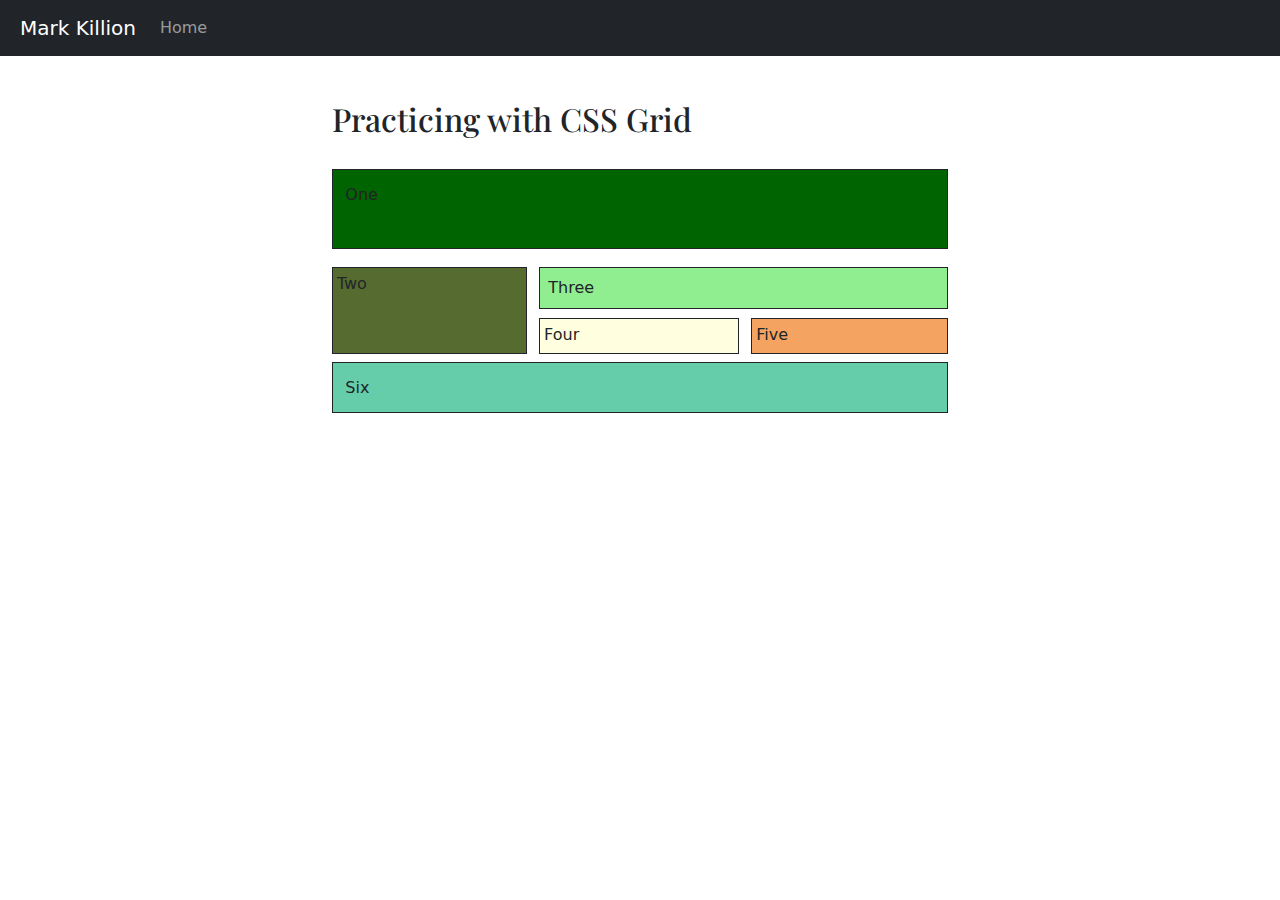
==== index.html @ b52fd440 "Update index.html" ====
<!doctype html>
<html lang="en">
<head>
  <meta charset="utf-8">
  <meta name="viewport" content="width=device-width, initial-scale=1, shrink-to-fit=no">
  <meta name="description" content="WEBD-225-40: Web Page Development II - Spring 2025 (2025S7A)">
  <meta name="author" content="Mark Killion">
  <title>Mark Killion</title>
  <link rel="canonical" href="https://getbootstrap.com/docs/4.0/examples/starter-template/">
  <!-- Bootstrap core CSS -->
  <link href="css/styles.css" rel="stylesheet">

  <!-- Custom styles for this template -->
  <link href="https://cdn.jsdelivr.net/npm/bootstrap@5.3.2/dist/css/bootstrap.min.css" rel="stylesheet">
</head>
<body>
<nav class="navbar navbar-expand-md navbar-dark bg-dark fixed-top">
  <a class="navbar-brand" href="#">Mark Killion</a>
  <button class="navbar-toggler" type="button" data-toggle="collapse" data-target="#navbarsExampleDefault" aria-controls="navbarsExampleDefault" aria-expanded="false" aria-label="Toggle navigation">
    <span class="navbar-toggler-icon"></span>
  </button>
  <div class="collapse navbar-collapse" id="navbarsExampleDefault">
    <ul class="navbar-nav mr-auto">
      <li class="nav-item active">
        <a class="nav-link" href="index.html">Home</a>
      </li>
    </ul>
  </div>
</nav>

<main role="main" class="container-fluid">

  <h2>Practicing with CSS Grid</h2>
  <div class="wrapper">
    <div class="box1">One</div>
    <div class="box2">Two</div>
    <div class="box3">Three</div>
    <div class="box4">Four</div>
    <div class="box5">Five</div>
    <div class="box6">Six</div>
  </div>

</main><!-- /.container -->

<!-- Bootstrap core JavaScript
================================================== -->
<!-- Placed at the end of the document so the pages load faster -->
<script src="https://code.jquery.com/jquery-3.2.1.slim.min.js" integrity="sha384-KJ3o2DKtIkvYIK3UENzmM7KCkRr/rE9/Qpg6aAZGJwFDMVNA/GpGFF93hXpG5KkN" crossorigin="anonymous"></script>
<script src="https://cdn.jsdelivr.net/npm/popper.js@1.12.9/dist/umd/popper.min.js" integrity="sha384-ApNbgh9B+Y1QKtv3Rn7W3mgPxhU9K/ScQsAP7hUibX39j7fakFPskvXusvfa0b4Q" crossorigin="anonymous"></script>
<script src="https://cdn.jsdelivr.net/npm/bootstrap@4.0.0/dist/js/bootstrap.min.js" integrity="sha384-JZR6Spejh4U02d8jOt6vLEHfe/JQGiRRSQQxSfFWpi1MquVdAyjUar5+76PVCmYl" crossorigin="anonymous"></script>
</body>
</html>
---- css/styles.css ----
@import url('https://fonts.googleapis.com/css2?family=Open+Sans:wght@300&family=Playfair+Display&display=swap');



/* Mark Killion  WEBD-225-40: Web Page Development II - Spring 2025 (2025S7A) */

/*GLOBAL*/
body {
    padding-top: 5rem;

}

h1,h2,h3,h4,h5,h6 {
    font-family: 'Playfair Display', serif;
}


main {
    padding: 20px;
}
main.container-fluid {
    width: 50%;
}

p {
    font-family: 'Open Sans', sans-serif;
    font-size: 1.6rem;
}

nav {
    margin-bottom: 120px;
}

.navbar-brand {
    margin-left: 20px;
}

button.navbar-toggler{
margin-right: 10px;
}

.home_2col {
    margin-bottom: 20px;
}

img.dibley {
    max-width: 100%
}


.wrapper {
	margin-top: 5%;
	display: grid;
	grid-row-gap:    5%;
	grid-column-gap: 2%;
}

.wrapper div{
	border: 1px solid;
	padding: 2%;
}

.box1 {
	grid-row-start: 1;
	grid-row-end:   11;	
	grid-column-start: 1;
	grid-column-end:   4;
	background-color: DarkGreen;  
	font-size: bold;
}


.box2 {
    grid-row-start: 12;
	grid-row-end:   20;
	grid-column-start: 1;
	grid-column-end:   2;
	background-color: DarkOliveGreen;  
	font-size: bold;
}



.box3 {
    grid-row-start: 12;
	grid-row-end:   15;
	grid-column-start: 2;
	grid-column-end:   4;
	background-color: LightGreen; 
	font-size: bold;
}



.box4 {
    grid-row-start: 15;
	grid-row-end:   20;
	grid-column-start: 2;
	grid-column-end:   3;
	background-color: LightYellow; 
}


.box5 {
    grid-row-start: 15;
	grid-row-end:   20;
	grid-column-start: 3;
	grid-column-end:   4;
	background-color: SandyBrown; 
}




.box6 {
    grid-row-start: 20;
	grid-row-end:   22;
	grid-column-start: 1;
	grid-column-end:   4;
	background-color: MediumAquaMarine;  
}
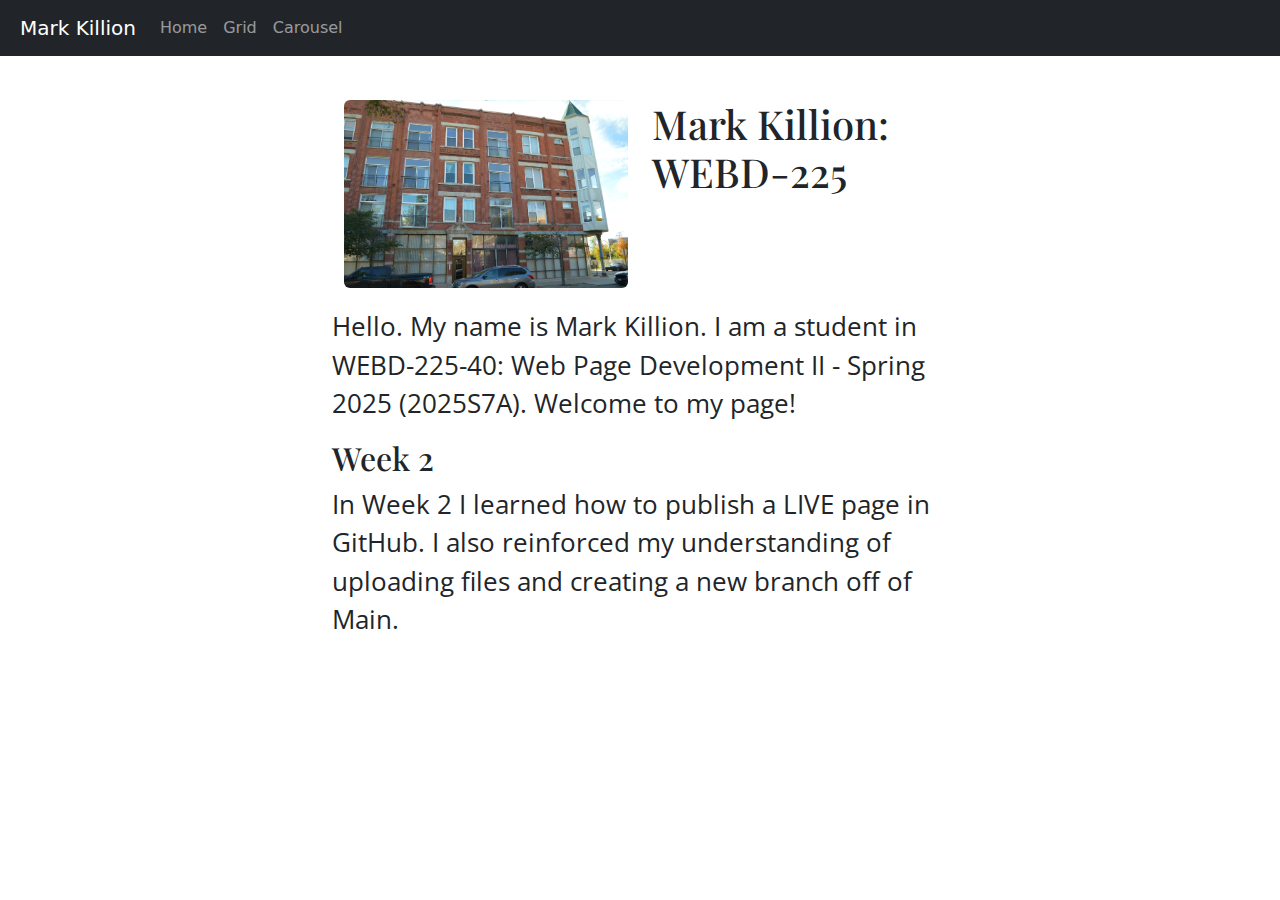
==== commit 233ce896: "I updated the navigation links" ====
--- a/index.html
+++ b/index.html
@@ -3,8 +3,8 @@
 <head>
   <meta charset="utf-8">
   <meta name="viewport" content="width=device-width, initial-scale=1, shrink-to-fit=no">
-  <meta name="description" content="WEBD-225-40: Web Page Development II - Spring 2025 (2025S7A)">
-  <meta name="author" content="Mark Killion">
+  <meta name="description" content="">
+  <meta name="author" content="">
   <title>Mark Killion</title>
   <link rel="canonical" href="https://getbootstrap.com/docs/4.0/examples/starter-template/">
   <!-- Bootstrap core CSS -->
@@ -24,22 +24,34 @@
       <li class="nav-item active">
         <a class="nav-link" href="index.html">Home</a>
       </li>
+      <li class="nav-item">
+		    <a class="nav-link" href="grid.html">Grid</a>
+      </li>
+	    <li class="nav-item">
+		     <a class="nav-link" href="carousel.html">Carousel</a>
+      </li>
     </ul>
   </div>
 </nav>
 
 <main role="main" class="container-fluid">
 
-  <h2>Practicing with CSS Grid</h2>
-  <div class="wrapper">
-    <div class="box1">One</div>
-    <div class="box2">Two</div>
-    <div class="box3">Three</div>
-    <div class="box4">Four</div>
-    <div class="box5">Five</div>
-    <div class="box6">Six</div>
-  </div>
+  <div class="container home_2col">
+    <div class="row">
+      <div class="col">
+        <img src="images/building_01.png" class="rounded d-block dibley" alt="...">
+      </div>
+      <div class="col">
+        <h1>Mark Killion: WEBD-225</h1>
+      </div>
+    </div>
+  </div><!--end 2col-->
 
+  <p> Hello. My name is Mark Killion.  I am a student in WEBD-225-40: Web Page Development II - Spring 2025 (2025S7A).   Welcome to my page! </p>
+  <article>
+    <h2>Week 2</h2>
+    <p> In Week 2 I learned how to publish a LIVE page in GitHub.  I also reinforced my understanding of uploading files and creating a new branch off of Main. </p>
+  </article>
 </main><!-- /.container -->
 
 <!-- Bootstrap core JavaScript
@@ -47,6 +59,7 @@
 <!-- Placed at the end of the document so the pages load faster -->
 <script src="https://code.jquery.com/jquery-3.2.1.slim.min.js" integrity="sha384-KJ3o2DKtIkvYIK3UENzmM7KCkRr/rE9/Qpg6aAZGJwFDMVNA/GpGFF93hXpG5KkN" crossorigin="anonymous"></script>
 <script src="https://cdn.jsdelivr.net/npm/popper.js@1.12.9/dist/umd/popper.min.js" integrity="sha384-ApNbgh9B+Y1QKtv3Rn7W3mgPxhU9K/ScQsAP7hUibX39j7fakFPskvXusvfa0b4Q" crossorigin="anonymous"></script>
-<script src="https://cdn.jsdelivr.net/npm/bootstrap@4.0.0/dist/js/bootstrap.min.js" integrity="sha384-JZR6Spejh4U02d8jOt6vLEHfe/JQGiRRSQQxSfFWpi1MquVdAyjUar5+76PVCmYl" crossorigin="anonymous"></script>
+<script src="https://cdn.jsdelivr.net/npm/bootstrap@5.3.3/dist/js/bootstrap.bundle.min.js" integrity="sha384-YvpcrYf0tY3lHB60NNkmXc5s9fDVZLESaAA55NDzOxhy9GkcIdslK1eN7N6jIeHz" crossorigin="anonymous"></script>
+
 </body>
 </html>
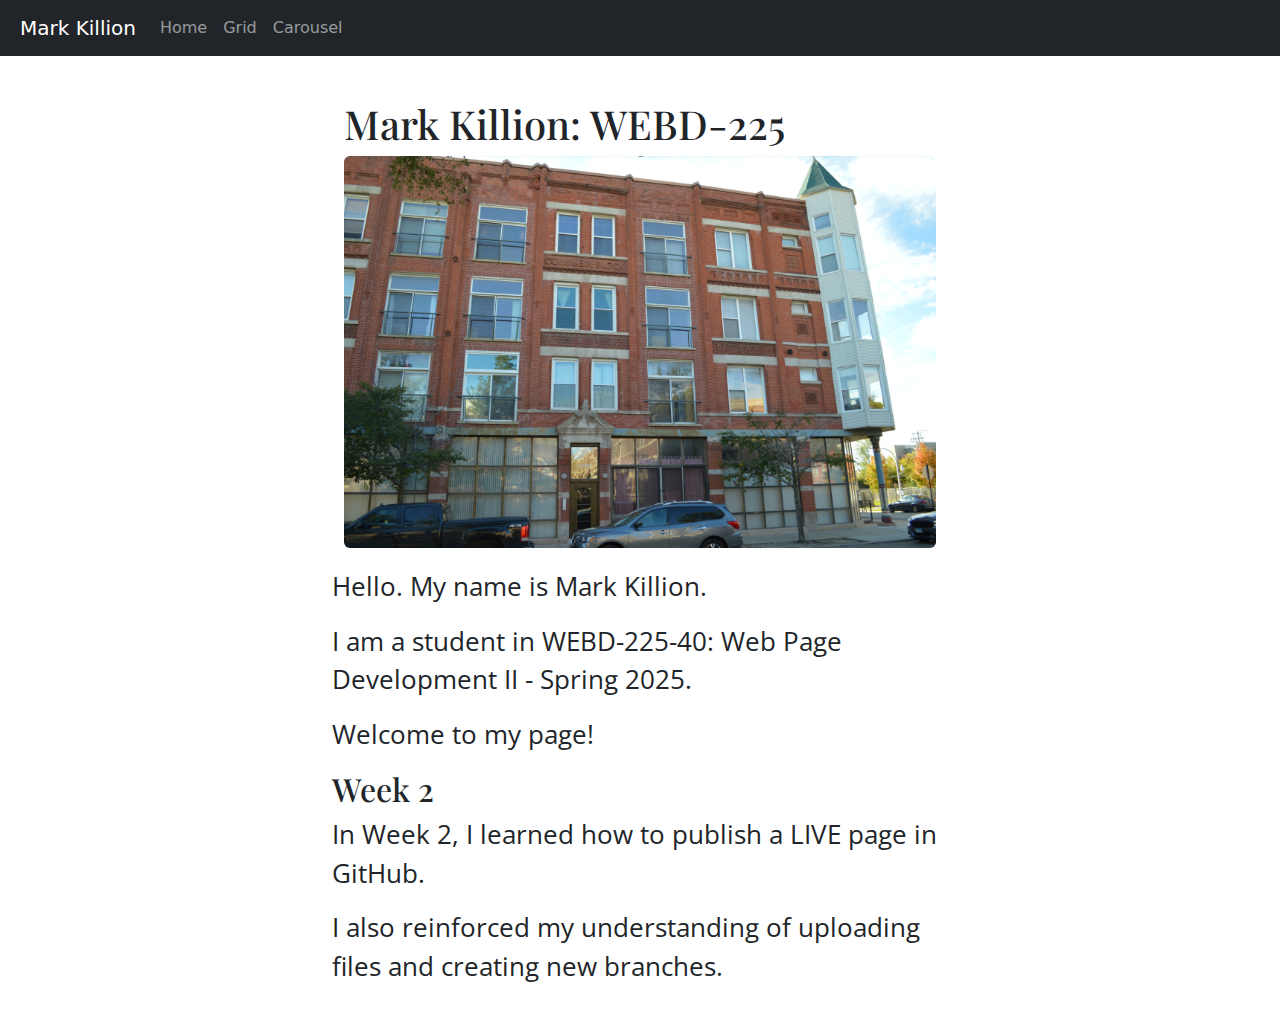
==== commit 9d3060b8: "Update index.html" ====
--- a/index.html
+++ b/index.html
@@ -3,8 +3,8 @@
 <head>
   <meta charset="utf-8">
   <meta name="viewport" content="width=device-width, initial-scale=1, shrink-to-fit=no">
-  <meta name="description" content="">
-  <meta name="author" content="">
+  <meta name="description" content="WEBD-225-40: Web Page Development II - Spring 2025 (2025S7A)">
+  <meta name="author" content="Mark Killion">
   <title>Mark Killion</title>
   <link rel="canonical" href="https://getbootstrap.com/docs/4.0/examples/starter-template/">
   <!-- Bootstrap core CSS -->
@@ -25,10 +25,10 @@
         <a class="nav-link" href="index.html">Home</a>
       </li>
       <li class="nav-item">
-		    <a class="nav-link" href="grid.html">Grid</a>
+	<a class="nav-link" href="grid.html">Grid</a>
       </li>
-	    <li class="nav-item">
-		     <a class="nav-link" href="carousel.html">Carousel</a>
+      <li class="nav-item">
+        <a class="nav-link" href="carousel.html">Carousel</a>
       </li>
     </ul>
   </div>
@@ -38,19 +38,23 @@
 
   <div class="container home_2col">
     <div class="row">
-      <div class="col">
+      <div>
+        <h1>Mark Killion: WEBD-225</h1>
+      </div>
+	  <div class="home_page_img">
         <img src="images/building_01.png" class="rounded d-block dibley" alt="...">
       </div>
-      <div class="col">
-        <h1>Mark Killion: WEBD-225</h1>
-      </div>
+      
     </div>
   </div><!--end 2col-->
 
-  <p> Hello. My name is Mark Killion.  I am a student in WEBD-225-40: Web Page Development II - Spring 2025 (2025S7A).   Welcome to my page! </p>
+  <p> Hello. My name is Mark Killion. </p>
+  <p>  I am a student in WEBD-225-40: Web Page Development II - Spring 2025. </p>
+  <p>  Welcome to my page! </p>
   <article>
     <h2>Week 2</h2>
-    <p> In Week 2 I learned how to publish a LIVE page in GitHub.  I also reinforced my understanding of uploading files and creating a new branch off of Main. </p>
+    <p> In Week 2, I learned how to publish a LIVE page in GitHub.</p>
+    <p>	I also reinforced my understanding of uploading files and creating new branches. </p>
   </article>
 </main><!-- /.container -->
 
--- a/css/styles.css
+++ b/css/styles.css
@@ -1,3 +1,4 @@
+
 @import url('https://fonts.googleapis.com/css2?family=Open+Sans:wght@300&family=Playfair+Display&display=swap');
 
 
@@ -119,5 +120,3 @@
 	grid-column-end:   4;
 	background-color: MediumAquaMarine;  
 }
-
-
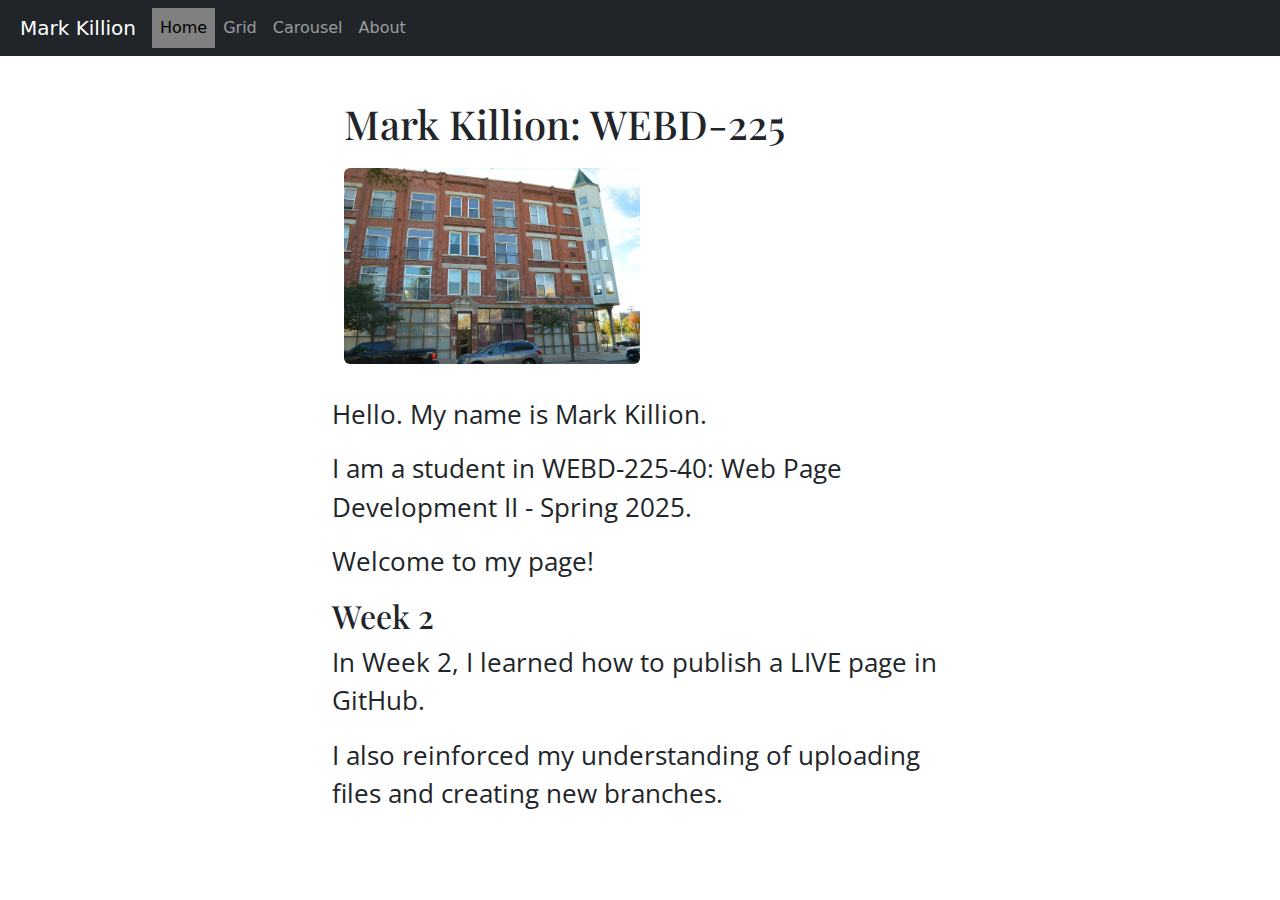
==== commit 8ab8eab6: "Update index.html - Navigation" ====
--- a/index.html
+++ b/index.html
@@ -29,6 +29,9 @@
       </li>
       <li class="nav-item">
         <a class="nav-link" href="carousel.html">Carousel</a>
+      </li>
+      <li class="nav-item">
+        <a class="nav-link" href="about.html">About</a>
       </li>
     </ul>
   </div>
--- a/css/styles.css
+++ b/css/styles.css
@@ -120,3 +120,18 @@
 	grid-column-end:   4;
 	background-color: MediumAquaMarine;  
 }
+
+
+.active {
+    background-color: grey;
+}
+
+.active a {
+	color: black;	
+}
+
+.home_page_img img{
+    width: 50%;
+	margin-top: 2%;
+	margin-bottom: 2%;
+}
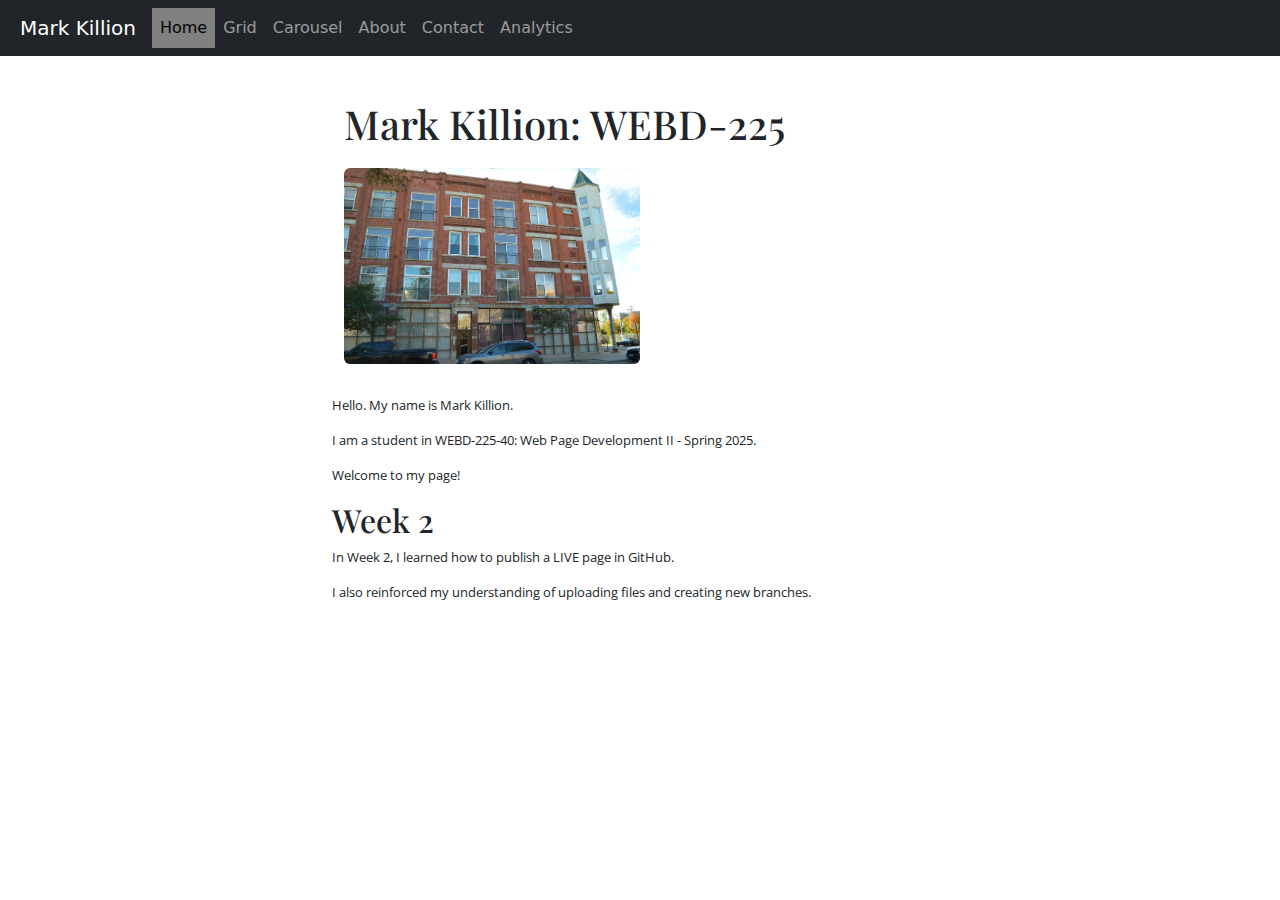
==== commit 39594e42: "Update index.html" ====
--- a/index.html
+++ b/index.html
@@ -2,11 +2,12 @@
 <html lang="en">
 <head>
   <meta charset="utf-8">
-  <meta name="viewport" content="width=device-width, initial-scale=1, shrink-to-fit=no">
+  <meta name="viewport" content="width=device-width, initial-scale=1">
   <meta name="description" content="WEBD-225-40: Web Page Development II - Spring 2025 (2025S7A)">
   <meta name="author" content="Mark Killion">
-  <title>Mark Killion</title>
-  <link rel="canonical" href="https://getbootstrap.com/docs/4.0/examples/starter-template/">
+  <meta name="keywords" content="technology, consultant, SQL, reporting, analytics, freelance, developer, SSRS, SSIS, SQL SERVER">
+  <title>Mark Killion - Home</title>
+  <!-- link rel="canonical" href="https://getbootstrap.com/docs/4.0/examples/starter-template/" -->
   <!-- Bootstrap core CSS -->
   <link href="css/styles.css" rel="stylesheet">
 
@@ -32,6 +33,12 @@
       </li>
       <li class="nav-item">
         <a class="nav-link" href="about.html">About</a>
+      </li>
+	  <li class="nav-item">
+        <a class="nav-link" href="contact.html">Contact</a>
+	  </li>
+	  <li class="nav-item">
+        <a class="nav-link" href="analytics.html">Analytics</a>
       </li>
     </ul>
   </div>
@@ -63,10 +70,12 @@
 
 <!-- Bootstrap core JavaScript
 ================================================== -->
-<!-- Placed at the end of the document so the pages load faster -->
+<!-- Placed at the end of the document so the pages load faster
 <script src="https://code.jquery.com/jquery-3.2.1.slim.min.js" integrity="sha384-KJ3o2DKtIkvYIK3UENzmM7KCkRr/rE9/Qpg6aAZGJwFDMVNA/GpGFF93hXpG5KkN" crossorigin="anonymous"></script>
 <script src="https://cdn.jsdelivr.net/npm/popper.js@1.12.9/dist/umd/popper.min.js" integrity="sha384-ApNbgh9B+Y1QKtv3Rn7W3mgPxhU9K/ScQsAP7hUibX39j7fakFPskvXusvfa0b4Q" crossorigin="anonymous"></script>
 <script src="https://cdn.jsdelivr.net/npm/bootstrap@5.3.3/dist/js/bootstrap.bundle.min.js" integrity="sha384-YvpcrYf0tY3lHB60NNkmXc5s9fDVZLESaAA55NDzOxhy9GkcIdslK1eN7N6jIeHz" crossorigin="anonymous"></script>
-
+ -->
+ 
+ 
 </body>
 </html>
--- a/css/styles.css
+++ b/css/styles.css
@@ -6,6 +6,59 @@
 /* Mark Killion  WEBD-225-40: Web Page Development II - Spring 2025 (2025S7A) */
 
 /*GLOBAL*/
+
+
+
+
+/* Mark Killion.   2/28/2025   Begin Media Queries to help make the website more responsive.   */   
+
+
+/* Extra small devices (phones, 600px and down) */
+@media only screen and (max-width: 600px) {
+	.format_body { 
+		width: 90%; 
+    } 
+}
+
+/* Small devices (portrait tablets and large phones, 600px and up) */
+@media only screen and (min-width: 600px) {
+	.format_body { 
+		width: 70%; 
+    } 
+}
+
+
+/* Medium devices (landscape tablets, 768px and up) */
+@media only screen and (min-width: 768px) {
+	.format_body { 
+		width: 60%; 
+    } 
+}
+
+
+/* Large devices (laptops/desktops, 992px and up) */
+@media only screen and (min-width: 992px) {
+	.format_body { 
+		width: 50%; 
+    } 
+}
+
+
+/* Extra large devices (large laptops and desktops, 1200px and up) */
+@media only screen and (min-width: 1200px) {
+	.format_body { 
+		width: 40%; 
+    } 
+}
+
+
+
+
+
+/**********************************************************/
+
+
+
 body {
     padding-top: 5rem;
 
@@ -26,6 +79,7 @@
 p {
     font-family: 'Open Sans', sans-serif;
     font-size: 1.6rem;
+	font-size:1vw;
 }
 
 nav {
@@ -135,3 +189,9 @@
 	margin-top: 2%;
 	margin-bottom: 2%;
 }
+
+
+img { 
+	max-width: 100%; 
+	margin-bottom: 5%;
+}
